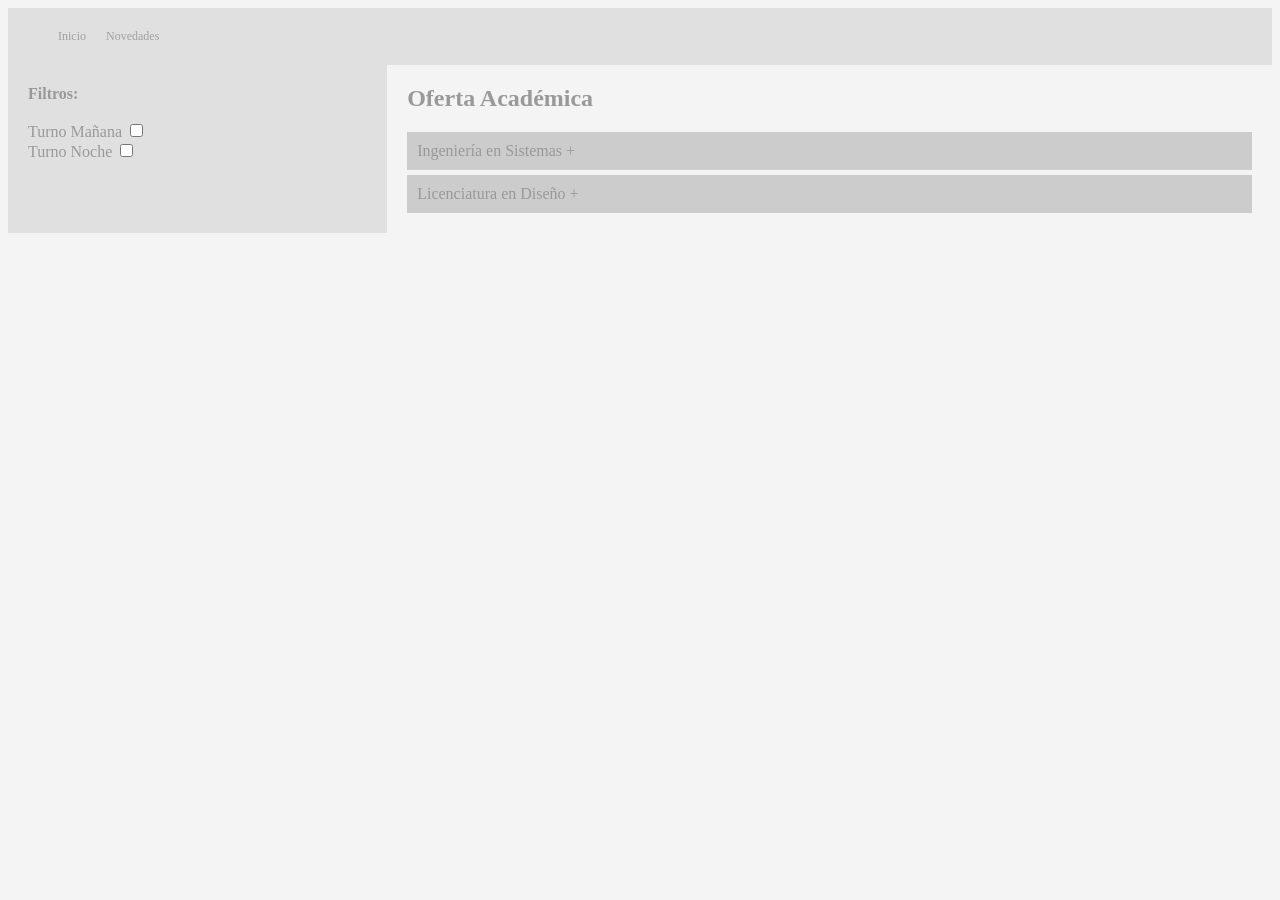
==== carreras.html @ f97b5c4b "fix: improved directories structure" ====
<html lang="es">

    <head>
        <title>Carreras</title>
        <link rel="stylesheet" href="css/styles.css">
    </head>

    <body>
        <div class="nav-menu">
            <ul>
                <li><a href="index.html">Inicio</a></li>
                <li><a href="novedades.html">Novedades</a></li>
            </ul>
        </div>

        <table width="100%" border="0" cellspacing="0" cellpadding="20">
            <tr>
                <td width="30%" bgcolor="#e0e0e0" valign="top">
                    <span style="font-weight: bold;">Filtros:</span><br><br>
                    Turno Mañana <input type="checkbox"><br>
                    Turno Noche <input type="checkbox">
                </td>
                <td width="70%" valign="top">
                    <h2>Oferta Académica</h2>

                    <div class="acordeon-header" onclick="toggleAcordeon('panel1')"
                        style="background:#ccc; padding:10px; cursor:pointer;">
                        Ingeniería en Sistemas <span>+</span>
                    </div>
                    <div id="panel1" style="display:none; padding:10px; border:1px solid #ccc;">
                        Duración: 5 años. Requiere curso de ingreso.
                    </div>

                    <div class="acordeon-header" onclick="toggleAcordeon('panel2')"
                        style="background:#ccc; padding:10px; cursor:pointer; margin-top:5px;">
                        Licenciatura en Diseño <span>+</span>
                    </div>
                    <div id="panel2" style="display:none; padding:10px; border:1px solid #ccc;">
                        Duración: 4 años. Modalidad híbrida.
                    </div>
                </td>
            </tr>
        </table>

        <script>
            // ERROR: Lógica de acordeón que solo funciona con click del mouse
            function toggleAcordeon(id) {
                var x = document.getElementById(id);
                if (x.style.display === "none") {
                    x.style.display = "block";
                } else {
                    x.style.display = "none";
                }
            }
        </script>
    </body>

</html>
---- css/styles.css ----
/* ESTILOS INACCESIBLES */
* {
  /* ¡Grave error! Elimina el indicador visual para navegación por teclado */
  outline: none !important; 
}

body {
  font-family: "Times New Roman", Times, serif; /* Tipografía poco amigable para dislexia */
  font-size: 12px; /* Muy pequeño */
  color: #999999; /* Contraste bajísimo contra fondo blanco */
  background-color: #f4f4f4;
  line-height: 1.1; /* Párrafos apretados, difícil lectura */
}

/* Menú horizontal inaccesible */
.nav-menu {
  background-color: #e0e0e0;
  padding: 10px;
}

.nav-menu ul {
  list-style: none;
  display: flex;
}

.nav-menu li {
  margin-right: 20px;
  position: relative;
}

.nav-menu a {
  color: #a0a0a0; /* Contraste terrible */
  text-decoration: none;
}

/* Submenú que solo funciona con HOVER de mouse, no con teclado */
.submenu {
  display: none;
  position: absolute;
  background: #fff;
}

.nav-menu li:hover .submenu {
  display: block; 
}

/* Botones genéricos */
.btn {
  background-color: #4CAF50;
  color: #4CAF50; /* Texto del mismo color que el fondo casi */
  border: none;
  padding: 5px 10px;
  cursor: pointer;
}

/* Modal Inaccesible */
#promoModal {
  display: none;
  position: fixed;
  top: 30%;
  left: 30%;
  width: 400px;
  background: white;
  border: 1px solid #ccc;
  padding: 20px;
  z-index: 1000;
  /* Sin shadow DOM, ni backdrop que impida interactuar con el fondo */
}

/* Formulario Inaccesible */
input[type="text"], input[type="password"] {
  border: 1px solid #ccc;
  padding: 5px;
  color: #ccc; /* Texto introducido casi invisible */
}

.error-text {
  color: red; /* Error indicado SOLO por color, malo para daltonismo */
}

.fake-checkbox {
  width: 15px;
  height: 15px;
  background: #eee;
  border: 1px solid #999;
  display: inline-block;
  /* No es enfocable, no tiene rol */
}
.fake-checkbox.checked {
  background: blue; /* Solo color, sin tilde visible */
}
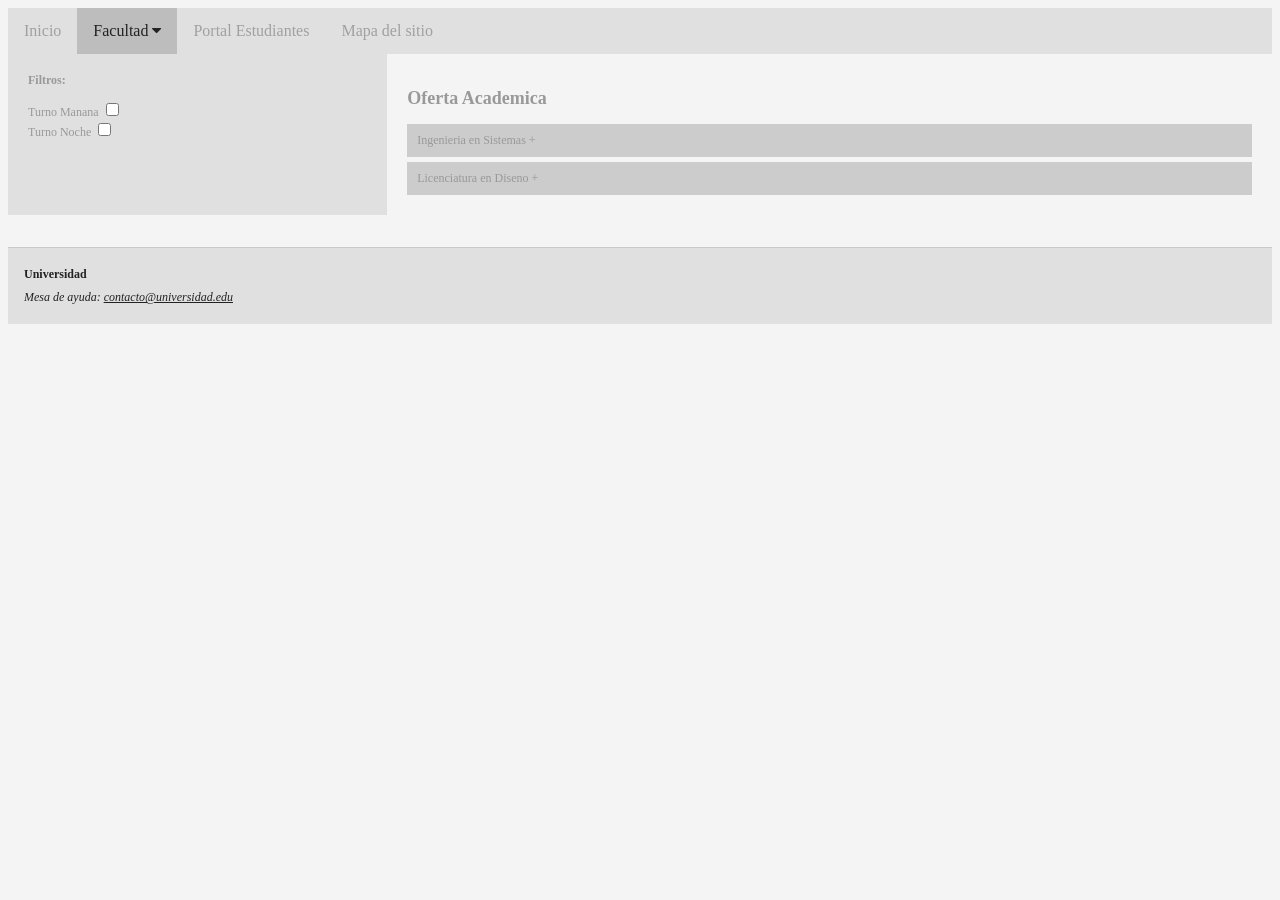
==== commit b92bc225: "feat: add shared footer and contextual page titles" ====
--- a/carreras.html
+++ b/carreras.html
@@ -1,58 +1,60 @@
+<!doctype html>
 <html lang="es">
 
-    <head>
-        <title>Carreras</title>
-        <link rel="stylesheet" href="css/styles.css">
-    </head>
+  <head>
+    <meta charset="utf-8">
+    <meta name="viewport" content="width=device-width, initial-scale=1">
+    <title>Universidad | Carreras</title>
+    <link rel="stylesheet" href="https://cdnjs.cloudflare.com/ajax/libs/font-awesome/4.7.0/css/font-awesome.min.css">
+    <link rel="stylesheet" href="css/styles.css">
+    <link rel="stylesheet" href="css/navbar.css">
+  </head>
 
-    <body>
-        <div class="nav-menu">
-            <ul>
-                <li><a href="index.html">Inicio</a></li>
-                <li><a href="novedades.html">Novedades</a></li>
-            </ul>
-        </div>
+  <body>
+    <div data-include="site-header"></div>
+    <main id="main">
+      <table width="100%" border="0" cellspacing="0" cellpadding="20">
+        <tr>
+          <td width="30%" bgcolor="#e0e0e0" valign="top">
+            <span style="font-weight: bold;">Filtros:</span><br><br>
+            Turno Manana <input type="checkbox"><br>
+            Turno Noche <input type="checkbox">
+          </td>
+          <td width="70%" valign="top">
+            <h2>Oferta Academica</h2>
 
-        <table width="100%" border="0" cellspacing="0" cellpadding="20">
-            <tr>
-                <td width="30%" bgcolor="#e0e0e0" valign="top">
-                    <span style="font-weight: bold;">Filtros:</span><br><br>
-                    Turno Mañana <input type="checkbox"><br>
-                    Turno Noche <input type="checkbox">
-                </td>
-                <td width="70%" valign="top">
-                    <h2>Oferta Académica</h2>
+            <div class="acordeon-header" onclick="toggleAcordeon('panel1')"
+              style="background:#ccc; padding:10px; cursor:pointer;">
+              Ingenieria en Sistemas <span>+</span>
+            </div>
+            <div id="panel1" style="display:none; padding:10px; border:1px solid #ccc;">
+              Duracion: 5 anos. Requiere curso de ingreso.
+            </div>
 
-                    <div class="acordeon-header" onclick="toggleAcordeon('panel1')"
-                        style="background:#ccc; padding:10px; cursor:pointer;">
-                        Ingeniería en Sistemas <span>+</span>
-                    </div>
-                    <div id="panel1" style="display:none; padding:10px; border:1px solid #ccc;">
-                        Duración: 5 años. Requiere curso de ingreso.
-                    </div>
+            <div class="acordeon-header" onclick="toggleAcordeon('panel2')"
+              style="background:#ccc; padding:10px; cursor:pointer; margin-top:5px;">
+              Licenciatura en Diseno <span>+</span>
+            </div>
+            <div id="panel2" style="display:none; padding:10px; border:1px solid #ccc;">
+              Duracion: 4 anos. Modalidad hibrida.
+            </div>
+          </td>
+        </tr>
+      </table>
+    </main>
+    <div data-include="site-footer"></div>
 
-                    <div class="acordeon-header" onclick="toggleAcordeon('panel2')"
-                        style="background:#ccc; padding:10px; cursor:pointer; margin-top:5px;">
-                        Licenciatura en Diseño <span>+</span>
-                    </div>
-                    <div id="panel2" style="display:none; padding:10px; border:1px solid #ccc;">
-                        Duración: 4 años. Modalidad híbrida.
-                    </div>
-                </td>
-            </tr>
-        </table>
-
-        <script>
-            // ERROR: Lógica de acordeón que solo funciona con click del mouse
-            function toggleAcordeon(id) {
-                var x = document.getElementById(id);
-                if (x.style.display === "none") {
-                    x.style.display = "block";
-                } else {
-                    x.style.display = "none";
-                }
-            }
-        </script>
-    </body>
+    <script>
+      function toggleAcordeon(id) {
+        var x = document.getElementById(id);
+        if (x.style.display === "none") {
+          x.style.display = "block";
+        } else {
+          x.style.display = "none";
+        }
+      }
+    </script>
+    <script src="js/load-partials.js"></script>
+  </body>
 
 </html>
--- a/css/navbar.css
+++ b/css/navbar.css
@@ -0,0 +1,134 @@
+.skip {
+  position: absolute;
+  left: -10000px;
+  top: auto;
+  width: 1px;
+  height: 1px;
+  overflow: hidden;
+}
+
+.skip:focus {
+  position: static;
+  width: auto;
+  height: auto;
+}
+
+.site-header {
+  position: relative;
+}
+
+/* The navigation menu */
+.navbar {
+  overflow: hidden;
+  background-color: #e0e0e0;
+}
+
+/* Navigation links */
+.navbar a {
+  float: left;
+  font-size: 16px;
+  color: #a0a0a0;
+  text-align: center;
+  padding: 14px 16px;
+  text-decoration: none;
+}
+
+/* The subnavigation menu */
+.subnav {
+  float: left;
+  overflow: hidden;
+}
+
+/* Subnav button */
+.subnav .subnavbtn {
+  font-size: 16px;
+  border: none;
+  color: #a0a0a0;
+  padding: 14px 16px;
+  background-color: inherit;
+  font-family: inherit;
+  margin: 0;
+  cursor: pointer;
+}
+
+/* Add a background color to navigation links on hover */
+.navbar a:hover, .subnav:hover .subnavbtn {
+  background-color: #a0a0a0;
+}
+
+/* Style the subnav content - positioned absolute */
+.subnav-content {
+  display: none;
+  position: absolute;
+  left: 0;
+  background-color: #a0a0a0;
+  width: 100%;
+  z-index: 1;
+}
+
+/* Style the subnav links */
+.subnav-content a {
+  float: left;
+  color: #aaa;
+  text-decoration: none;
+}
+
+/* Add a grey background color on hover */
+.subnav-content a:hover {
+  background-color: #eee;
+  color: black;
+}
+
+/* When you move the mouse over the subnav container, open the subnav content */
+.subnav:hover .subnav-content {
+  display: block;
+}
+
+.subnav.open .subnav-content {
+  display: block;
+}
+
+.navbar a.active,
+.subnav.has-active .subnavbtn {
+  background-color: #bdbdbd;
+  color: #222;
+}
+
+.navbar a:focus-visible,
+.subnav .subnavbtn:focus-visible,
+.subnav-content a:focus-visible,
+.footer-nav a:focus-visible,
+.site-footer-contact a:focus-visible {
+  outline: 3px solid #111;
+  outline-offset: 2px;
+}
+
+.site-footer {
+  margin-top: 32px;
+  padding: 20px 16px;
+  background-color: #e0e0e0;
+  border-top: 1px solid #c8c8c8;
+}
+
+.site-footer-title {
+  margin: 0 0 10px;
+  font-weight: bold;
+  color: #222;
+}
+
+.footer-nav {
+  display: flex;
+  flex-wrap: wrap;
+  gap: 12px;
+  margin-bottom: 10px;
+}
+
+.footer-nav a,
+.site-footer-contact,
+.site-footer-contact a {
+  color: #222;
+}
+
+.site-footer-contact {
+  margin: 0;
+}
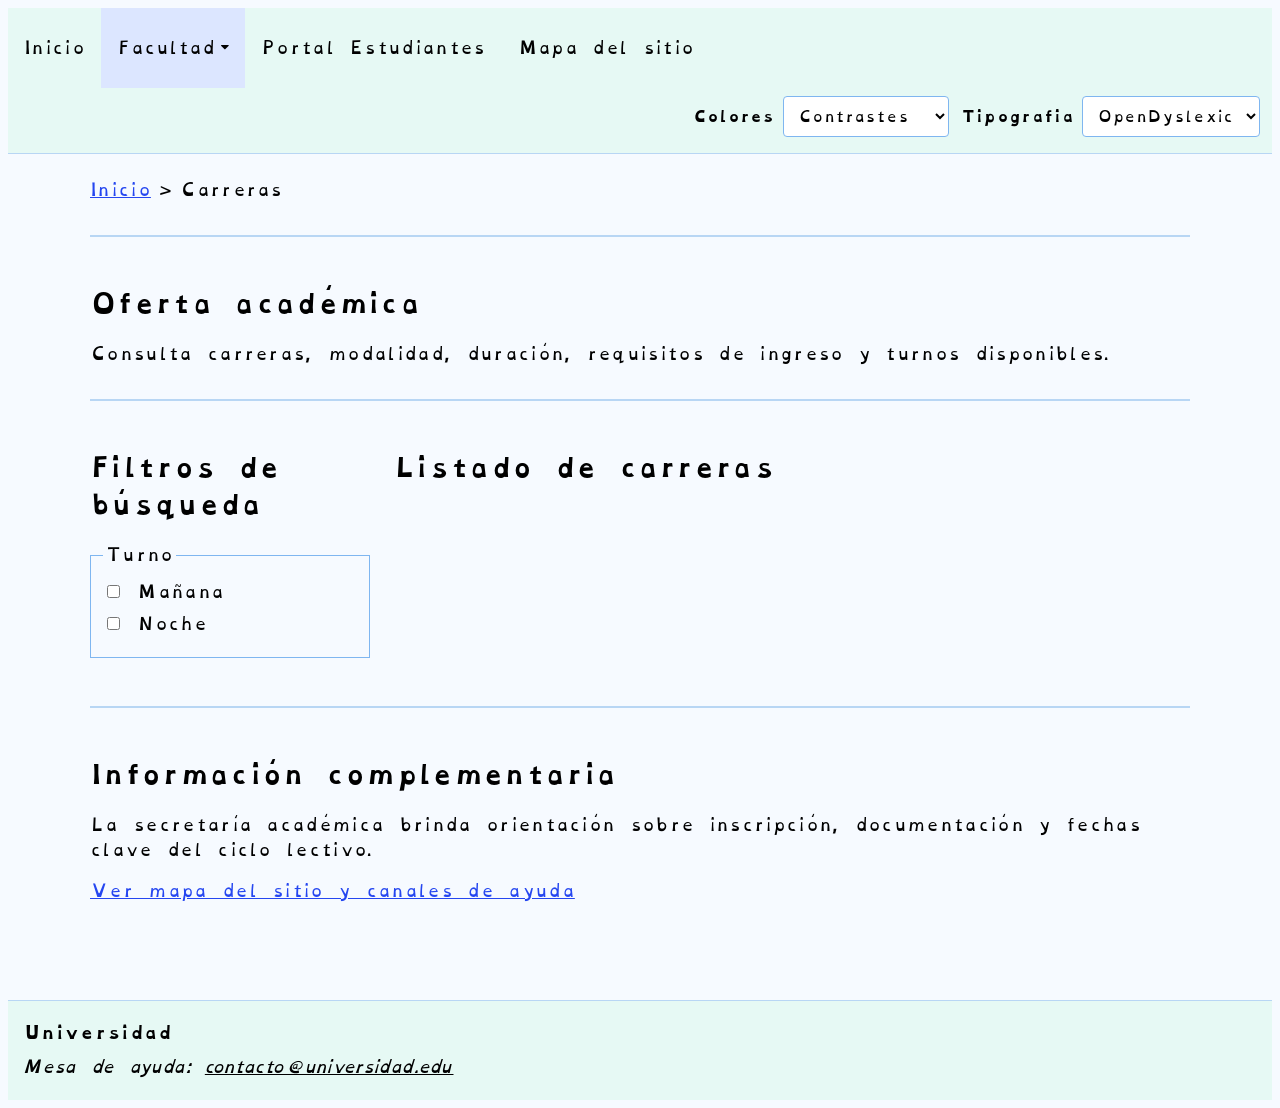
==== commit c47ed6b3: "fix(nav): align faculty button and restore icon" ====
--- a/carreras.html
+++ b/carreras.html
@@ -1,6 +1,5 @@
 <!doctype html>
 <html lang="es">
-
   <head>
     <meta charset="utf-8">
     <meta name="viewport" content="width=device-width, initial-scale=1">
@@ -8,53 +7,57 @@
     <link rel="stylesheet" href="https://cdnjs.cloudflare.com/ajax/libs/font-awesome/4.7.0/css/font-awesome.min.css">
     <link rel="stylesheet" href="css/styles.css">
     <link rel="stylesheet" href="css/navbar.css">
+    <link rel="stylesheet" href="css/global.css">
   </head>
-
   <body>
     <div data-include="site-header"></div>
-    <main id="main">
-      <table width="100%" border="0" cellspacing="0" cellpadding="20">
-        <tr>
-          <td width="30%" bgcolor="#e0e0e0" valign="top">
-            <span style="font-weight: bold;">Filtros:</span><br><br>
-            Turno Manana <input type="checkbox"><br>
-            Turno Noche <input type="checkbox">
-          </td>
-          <td width="70%" valign="top">
-            <h2>Oferta Academica</h2>
+    <main id="main" class="page-shell">
+      <nav class="breadcrumb" aria-label="Breadcrumb">
+        <ol>
+          <li><a href="index.html">Inicio</a></li>
+          <li aria-current="page">Carreras</li>
+        </ol>
+      </nav>
 
-            <div class="acordeon-header" onclick="toggleAcordeon('panel1')"
-              style="background:#ccc; padding:10px; cursor:pointer;">
-              Ingenieria en Sistemas <span>+</span>
-            </div>
-            <div id="panel1" style="display:none; padding:10px; border:1px solid #ccc;">
-              Duracion: 5 anos. Requiere curso de ingreso.
-            </div>
+      <section class="page-intro">
+        <h1>Oferta académica</h1>
+        <p>Consulta carreras, modalidad, duración, requisitos de ingreso y turnos disponibles.</p>
+      </section>
 
-            <div class="acordeon-header" onclick="toggleAcordeon('panel2')"
-              style="background:#ccc; padding:10px; cursor:pointer; margin-top:5px;">
-              Licenciatura en Diseno <span>+</span>
-            </div>
-            <div id="panel2" style="display:none; padding:10px; border:1px solid #ccc;">
-              Duracion: 4 anos. Modalidad hibrida.
-            </div>
-          </td>
-        </tr>
-      </table>
+      <div class="content-grid">
+        <section class="filters-panel">
+          <h2>Filtros de búsqueda</h2>
+          <form id="career-filters">
+            <fieldset>
+              <legend>Turno</legend>
+              <label>
+                <input type="checkbox" name="shift" value="mañana">
+                Mañana
+              </label>
+              <label>
+                <input type="checkbox" name="shift" value="noche">
+                Noche
+              </label>
+            </fieldset>
+          </form>
+        </section>
+
+        <section class="career-results">
+          <h2>Listado de carreras</h2>
+          <p id="careers-count" class="helper-text"></p>
+          <div id="careers-list" class="career-list"></div>
+        </section>
+      </div>
+
+      <aside class="support-panel">
+        <h2>Información complementaria</h2>
+        <p>La secretaría académica brinda orientación sobre inscripción, documentación y fechas clave del ciclo lectivo.</p>
+        <p><a href="mapa.html">Ver mapa del sitio y canales de ayuda</a></p>
+      </aside>
     </main>
     <div data-include="site-footer"></div>
 
-    <script>
-      function toggleAcordeon(id) {
-        var x = document.getElementById(id);
-        if (x.style.display === "none") {
-          x.style.display = "block";
-        } else {
-          x.style.display = "none";
-        }
-      }
-    </script>
     <script src="js/load-partials.js"></script>
+    <script type="module" src="js/render-careers.js"></script>
   </body>
-
-</html>+</html>
--- a/css/styles.css
+++ b/css/styles.css
@@ -1,91 +1,222 @@
-/* ESTILOS INACCESIBLES */
-* {
-  /* ¡Grave error! Elimina el indicador visual para navegación por teclado */
-  outline: none !important; 
-}
-
 body {
-  font-family: "Times New Roman", Times, serif; /* Tipografía poco amigable para dislexia */
-  font-size: 12px; /* Muy pequeño */
-  color: #999999; /* Contraste bajísimo contra fondo blanco */
-  background-color: #f4f4f4;
-  line-height: 1.1; /* Párrafos apretados, difícil lectura */
-}
-
-/* Menú horizontal inaccesible */
-.nav-menu {
-  background-color: #e0e0e0;
-  padding: 10px;
-}
-
-.nav-menu ul {
+  font-family: var(--font-family-base);
+  font-size: var(--font-size-base);
+  color: var(--color-text-default);
+  background-color: var(--color-bg-page);
+  line-height: var(--line-height-base);
+  letter-spacing: var(--letter-spacing-base);
+}
+
+main {
+  max-width: 1100px;
+  margin: 0 auto;
+  padding: 24px 20px 40px;
+}
+
+main > nav.breadcrumb {
+  margin-bottom: 0;
+}
+
+main > :is(section, aside, .content-grid, .support-panel, .page-intro):not(#promoModal),
+main > section > section {
+  position: relative;
+}
+
+main > nav.breadcrumb + :is(section, aside, .content-grid, .support-panel, .page-intro):not(#promoModal),
+main > :is(section, aside, .content-grid, .support-panel, .page-intro):not(#promoModal) + :is(section, aside, .content-grid, .support-panel, .page-intro):not(#promoModal) {
+  margin-top: 32px;
+  padding-top: 28px;
+  border-top: 2px solid var(--color-border-subtle);
+}
+
+main > section > section + section {
+  margin-top: 28px;
+  padding-top: 24px;
+  border-top: 2px solid var(--color-border-subtle);
+}
+
+.page-section {
+  padding: 20px 0;
+}
+
+.page-section--spacious {
+  padding: 30px 0;
+}
+
+.page-section > :first-child {
+  margin-top: 0;
+}
+
+hr,
+.section-divider {
+  border: 0;
+  border-top: 2px solid var(--color-border-strong);
+  margin: 32px 0;
+}
+
+img,
+video {
+  max-width: 100%;
+  height: auto;
+}
+
+.content-grid {
+  display: grid;
+  grid-template-columns: minmax(220px, 280px) minmax(0, 1fr);
+  gap: 24px;
+  align-items: start;
+}
+
+.breadcrumb ol {
+  display: flex;
+  flex-wrap: wrap;
   list-style: none;
+  padding: 0;
+  margin: 0 0 16px;
+  gap: 8px;
+}
+
+.breadcrumb li + li::before {
+  content: ">";
+  margin-right: 8px;
+  color: inherit;
+}
+
+.page-intro,
+.content-grid,
+.support-panel,
+.career-card {
+  margin-bottom: 24px;
+}
+
+fieldset {
+  margin: 0 0 16px;
+}
+
+#career-filters fieldset {
+  border: 1px solid var(--color-border-strong);
+  padding: 12px;
+}
+
+label {
+  display: block;
+  margin-bottom: 8px;
+}
+
+.career-list {
+  display: grid;
+  gap: 16px;
+}
+
+.helper-text,
+.career-meta,
+.empty-state,
+.error-text {
+  margin-bottom: 12px;
+}
+
+.search-inline {
   display: flex;
-}
-
-.nav-menu li {
-  margin-right: 20px;
-  position: relative;
-}
-
-.nav-menu a {
-  color: #a0a0a0; /* Contraste terrible */
-  text-decoration: none;
-}
-
-/* Submenú que solo funciona con HOVER de mouse, no con teclado */
-.submenu {
-  display: none;
+  gap: 8px;
+  align-items: center;
+}
+
+.info-block ul {
+  margin: 0 0 12px;
+  padding-left: 20px;
+}
+
+.news-archive {
+  display: grid;
+  gap: 20px;
+}
+
+.news-article {
+  padding-bottom: 20px;
+  border-bottom: 1px solid var(--color-border-subtle);
+}
+
+.news-article:last-child {
+  border-bottom: 0;
+}
+
+.news-article:target {
+  scroll-margin-top: 24px;
+}
+
+.news-summary {
+  font-weight: bold;
+}
+
+.honeypot-field {
   position: absolute;
-  background: #fff;
-}
-
-.nav-menu li:hover .submenu {
-  display: block; 
-}
-
-/* Botones genéricos */
+  left: -9999px;
+  width: 1px;
+  height: 1px;
+  overflow: hidden;
+}
+
+button,
+input,
+select,
+textarea {
+  font: inherit;
+}
+
+/* Botones genericos */
 .btn {
-  background-color: #4CAF50;
-  color: #4CAF50; /* Texto del mismo color que el fondo casi */
-  border: none;
+  background-color: var(--color-brand-strong);
+  color: var(--color-text-on-brand);
+  border: 1px solid var(--color-brand-strong);
   padding: 5px 10px;
   cursor: pointer;
 }
 
-/* Modal Inaccesible */
+/* Modal inaccesible */
 #promoModal {
   display: none;
   position: fixed;
   top: 30%;
   left: 30%;
   width: 400px;
-  background: white;
-  border: 1px solid #ccc;
+  background: var(--color-bg-surface);
+  border: 1px solid var(--color-border-subtle);
   padding: 20px;
   z-index: 1000;
-  /* Sin shadow DOM, ni backdrop que impida interactuar con el fondo */
-}
-
-/* Formulario Inaccesible */
-input[type="text"], input[type="password"] {
-  border: 1px solid #ccc;
+  box-shadow: var(--shadow-soft);
+  /* Pendiente de una fase posterior: backdrop, foco y cierre por teclado. */
+}
+
+/* Formularios con problemas visuales que se corrigen en fases posteriores */
+input[type="text"],
+input[type="password"],
+input[type="search"] {
+  border: 1px solid var(--color-border-subtle);
+  background-color: var(--color-bg-surface);
   padding: 5px;
-  color: #ccc; /* Texto introducido casi invisible */
+  color: var(--color-text-default);
 }
 
 .error-text {
-  color: red; /* Error indicado SOLO por color, malo para daltonismo */
-}
-
-.fake-checkbox {
-  width: 15px;
-  height: 15px;
-  background: #eee;
-  border: 1px solid #999;
-  display: inline-block;
-  /* No es enfocable, no tiene rol */
-}
-.fake-checkbox.checked {
-  background: blue; /* Solo color, sin tilde visible */
-}
+  color: var(--color-error);
+}
+
+@media (max-width: 768px) {
+  main {
+    padding: 20px 16px 32px;
+  }
+
+  .page-section,
+  .page-section--spacious {
+    padding: 20px 0;
+  }
+
+  .content-grid {
+    grid-template-columns: 1fr;
+  }
+
+  .search-inline {
+    flex-direction: column;
+    align-items: flex-start;
+  }
+}
--- a/css/navbar.css
+++ b/css/navbar.css
@@ -8,112 +8,163 @@
 }
 
 .skip:focus {
-  position: static;
+  position: absolute;
+  left: 12px;
+  top: 12px;
   width: auto;
   height: auto;
+  padding: 8px 12px;
+  background-color: var(--color-bg-surface);
+  color: var(--color-text-strong);
+  outline: 3px solid var(--color-focus-ring);
+  outline-offset: 2px;
+  z-index: 20;
 }
 
 .site-header {
   position: relative;
 }
 
-/* The navigation menu */
 .navbar {
-  overflow: hidden;
-  background-color: #e0e0e0;
-}
-
-/* Navigation links */
-.navbar a {
-  float: left;
+  display: flex;
+  flex-wrap: wrap;
+  align-items: stretch;
+  gap: 0;
+  background-color: var(--color-bg-nav);
+  border-bottom: 1px solid var(--color-border-subtle);
+}
+
+.navbar > a,
+.subnav {
+  display: flex;
+  align-items: stretch;
+}
+
+.navbar > a,
+.subnav .subnavbtn {
+  display: inline-flex;
+  align-items: center;
+  justify-content: center;
+  min-height: 52px;
+  padding: 14px 16px;
+  border: 0;
+  background-color: transparent;
+  color: var(--color-text-default);
   font-size: 16px;
-  color: #a0a0a0;
+  line-height: 1.2;
   text-align: center;
-  padding: 14px 16px;
   text-decoration: none;
-}
-
-/* The subnavigation menu */
+  font-family: inherit;
+  cursor: pointer;
+}
+
+.subnav .subnavbtn {
+  appearance: none;
+  -webkit-appearance: none;
+  border-radius: 0;
+  height: 100%;
+}
+
+.navbar > a:hover,
+.navbar > a:focus-visible,
+.subnav:hover .subnavbtn,
+.subnav .subnavbtn:focus-visible {
+  background-color: var(--color-bg-subnav-hover);
+  color: var(--color-text-strong);
+}
+
 .subnav {
-  float: left;
-  overflow: hidden;
-}
-
-/* Subnav button */
-.subnav .subnavbtn {
-  font-size: 16px;
-  border: none;
-  color: #a0a0a0;
-  padding: 14px 16px;
-  background-color: inherit;
-  font-family: inherit;
-  margin: 0;
-  cursor: pointer;
-}
-
-/* Add a background color to navigation links on hover */
-.navbar a:hover, .subnav:hover .subnavbtn {
-  background-color: #a0a0a0;
-}
-
-/* Style the subnav content - positioned absolute */
+  position: relative;
+}
+
 .subnav-content {
   display: none;
   position: absolute;
+  top: 100%;
   left: 0;
-  background-color: #a0a0a0;
-  width: 100%;
-  z-index: 1;
-}
-
-/* Style the subnav links */
+  min-width: 220px;
+  background-color: var(--color-bg-surface);
+  border: 1px solid var(--color-border-subtle);
+  box-shadow: var(--shadow-soft);
+  z-index: 10;
+}
+
 .subnav-content a {
-  float: left;
-  color: #aaa;
+  display: block;
+  padding: 12px 16px;
+  color: var(--color-text-default);
   text-decoration: none;
 }
 
-/* Add a grey background color on hover */
-.subnav-content a:hover {
-  background-color: #eee;
-  color: black;
-}
-
-/* When you move the mouse over the subnav container, open the subnav content */
-.subnav:hover .subnav-content {
-  display: block;
-}
-
+.subnav-content a:hover,
+.subnav-content a:focus-visible {
+  background-color: var(--color-bg-subnav-hover);
+  color: var(--color-text-strong);
+}
+
+.subnav:hover .subnav-content,
 .subnav.open .subnav-content {
   display: block;
 }
 
 .navbar a.active,
 .subnav.has-active .subnavbtn {
-  background-color: #bdbdbd;
-  color: #222;
+  background-color: var(--color-bg-nav-active);
+  color: var(--color-text-strong);
+}
+
+.navbar-controls {
+  margin-left: auto;
+  display: flex;
+  flex-wrap: wrap;
+  align-items: center;
+  gap: 12px;
+  padding: 8px 12px;
+}
+
+.navbar-control {
+  display: flex;
+  align-items: center;
+  gap: 8px;
+  color: var(--color-text-default);
+  font-size: 14px;
+}
+
+.navbar-control span {
+  font-weight: 700;
+}
+
+.navbar-control select {
+  min-height: 38px;
+  padding: 6px 10px;
+  border: 1px solid var(--color-border-strong);
+  border-radius: 4px;
+  background-color: var(--color-bg-surface);
+  color: var(--color-text-default);
+  font: inherit;
 }
 
 .navbar a:focus-visible,
 .subnav .subnavbtn:focus-visible,
 .subnav-content a:focus-visible,
+.navbar-control select:focus-visible,
 .footer-nav a:focus-visible,
 .site-footer-contact a:focus-visible {
-  outline: 3px solid #111;
+  outline: 3px solid var(--color-focus-ring);
   outline-offset: 2px;
 }
 
 .site-footer {
   margin-top: 32px;
   padding: 20px 16px;
-  background-color: #e0e0e0;
-  border-top: 1px solid #c8c8c8;
+  background-color: var(--color-bg-nav);
+  border-top: 1px solid var(--color-border-subtle);
 }
 
 .site-footer-title {
   margin: 0 0 10px;
-  font-weight: bold;
-  color: #222;
+  font-weight: 700;
+  color: var(--color-text-strong);
 }
 
 .footer-nav {
@@ -126,9 +177,58 @@
 .footer-nav a,
 .site-footer-contact,
 .site-footer-contact a {
-  color: #222;
+  color: var(--color-text-default);
 }
 
 .site-footer-contact {
   margin: 0;
 }
+
+@media (max-width: 960px) {
+  .navbar {
+    align-items: flex-start;
+  }
+
+  .navbar-controls {
+    width: 100%;
+    margin-left: 0;
+    padding-top: 0;
+    border-top: 1px solid var(--color-border-subtle);
+  }
+}
+
+@media (max-width: 640px) {
+  .navbar > a,
+  .subnav,
+  .subnav .subnavbtn {
+    width: 100%;
+    justify-content: flex-start;
+  }
+
+  .subnav-content {
+    position: static;
+    min-width: 100%;
+    box-shadow: none;
+    border-left: 0;
+    border-right: 0;
+  }
+
+  .navbar-controls,
+  .navbar-control {
+    width: 100%;
+  }
+
+  .navbar-control {
+    align-items: flex-start;
+    flex-direction: column;
+  }
+
+  .navbar-control select {
+    width: 100%;
+  }
+}
+
+.subnav-caret {
+  margin-left: 6px;
+  font-size: 0.85em;
+}
--- a/css/global.css
+++ b/css/global.css
@@ -0,0 +1,146 @@
+@font-face {
+  font-family: "OpenDyslexic";
+  src: url("../fonts/OpenDyslexic-Regular.otf") format("opentype");
+  font-style: normal;
+  font-weight: 400;
+  font-display: swap;
+}
+
+@font-face {
+  font-family: "OpenDyslexic";
+  src: url("../fonts/OpenDyslexic-Italic.otf") format("opentype");
+  font-style: italic;
+  font-weight: 400;
+  font-display: swap;
+}
+
+@font-face {
+  font-family: "OpenDyslexic";
+  src: url("../fonts/OpenDyslexic-Bold.otf") format("opentype");
+  font-style: normal;
+  font-weight: 700;
+  font-display: swap;
+}
+
+@font-face {
+  font-family: "OpenDyslexic";
+  src: url("../fonts/OpenDyslexic-BoldItalic.otf") format("opentype");
+  font-style: italic;
+  font-weight: 700;
+  font-display: swap;
+}
+
+:root,
+html[data-color-theme="contrastes"] {
+  --color-brand-strong: #2546F0;
+  --color-brand-highlight: #5928ED;
+  --color-brand-focus: #2546F0;
+  --color-text-on-brand: #FFFFFF;
+  --color-text-strong: #000000;
+  --color-text-default: #000000;
+  --color-text-muted: #111827;
+  --color-bg-page: #F6FAFF;
+  --color-bg-surface: #FFFFFF;
+  --color-bg-soft: #E8F6FF;
+  --color-bg-nav: #E6F9F4;
+  --color-bg-nav-active: #DCE6FF;
+  --color-bg-subnav-hover: #E8F6FF;
+  --color-border-subtle: #B8D6F4;
+  --color-border-strong: #7FB6F0;
+  --color-accent-warm: #00B4C5;
+  --color-accent-warm-soft: #E3FBFE;
+  --color-success: #00BF7D;
+  --color-error: #B91C1C;
+  --color-focus-ring: #2546F0;
+  --shadow-soft: 0 8px 24px rgba(15, 23, 42, 0.08);
+}
+
+html[data-color-theme="siu-guarani"] {
+  --color-brand-strong: #005A8D;
+  --color-brand-highlight: #1D4ED8;
+  --color-brand-focus: #0B5FFF;
+  --color-text-on-brand: #FFFFFF;
+  --color-text-strong: #0F172A;
+  --color-text-default: #1F2937;
+  --color-text-muted: #475569;
+  --color-bg-page: #F8FAFC;
+  --color-bg-surface: #FFFFFF;
+  --color-bg-soft: #EAF4FF;
+  --color-bg-nav: #EAF4FF;
+  --color-bg-nav-active: #D7EAFF;
+  --color-bg-subnav-hover: #F8FAFC;
+  --color-border-subtle: #C7D7E5;
+  --color-border-strong: #94A3B8;
+  --color-accent-warm: #8A5A00;
+  --color-accent-warm-soft: #FFF4D6;
+  --color-success: #0F766E;
+  --color-error: #B91C1C;
+  --color-focus-ring: #0B5FFF;
+  --shadow-soft: 0 8px 24px rgba(15, 23, 42, 0.08);
+}
+
+:root,
+html[data-font-theme="open-dyslexic"] {
+  --font-family-base: "OpenDyslexic", "Helvetica Neue", Helvetica, Arial, sans-serif;
+  --font-family-heading: var(--font-family-base);
+  --font-size-base: 16px;
+  --line-height-base: 1.55;
+  --letter-spacing-base: 0.02em;
+}
+
+html[data-font-theme="helvetica"] {
+  --font-family-base: "Helvetica Neue", Helvetica, Arial, sans-serif;
+  --font-family-heading: var(--font-family-base);
+  --font-size-base: 16px;
+  --line-height-base: 1.5;
+  --letter-spacing-base: 0.01em;
+}
+
+body {
+  font-family: var(--font-family-base);
+  font-size: var(--font-size-base);
+  line-height: var(--line-height-base);
+  letter-spacing: var(--letter-spacing-base);
+  background-color: var(--color-bg-page);
+  color: var(--color-text-default);
+}
+
+h1,
+h2,
+h3,
+h4,
+h5,
+h6,
+strong,
+b {
+  font-family: var(--font-family-heading);
+  color: var(--color-text-strong);
+}
+
+a {
+  color: var(--color-brand-strong);
+}
+
+a:hover,
+a:focus-visible {
+  color: var(--color-brand-highlight);
+}
+
+::selection {
+  background-color: var(--color-brand-highlight);
+  color: var(--color-text-on-brand);
+}
+
+.theme-surface {
+  background-color: var(--color-bg-surface);
+  color: var(--color-text-default);
+}
+
+.theme-surface-soft {
+  background-color: var(--color-bg-soft);
+  color: var(--color-text-default);
+}
+
+.theme-accent-warm {
+  color: var(--color-accent-warm);
+}
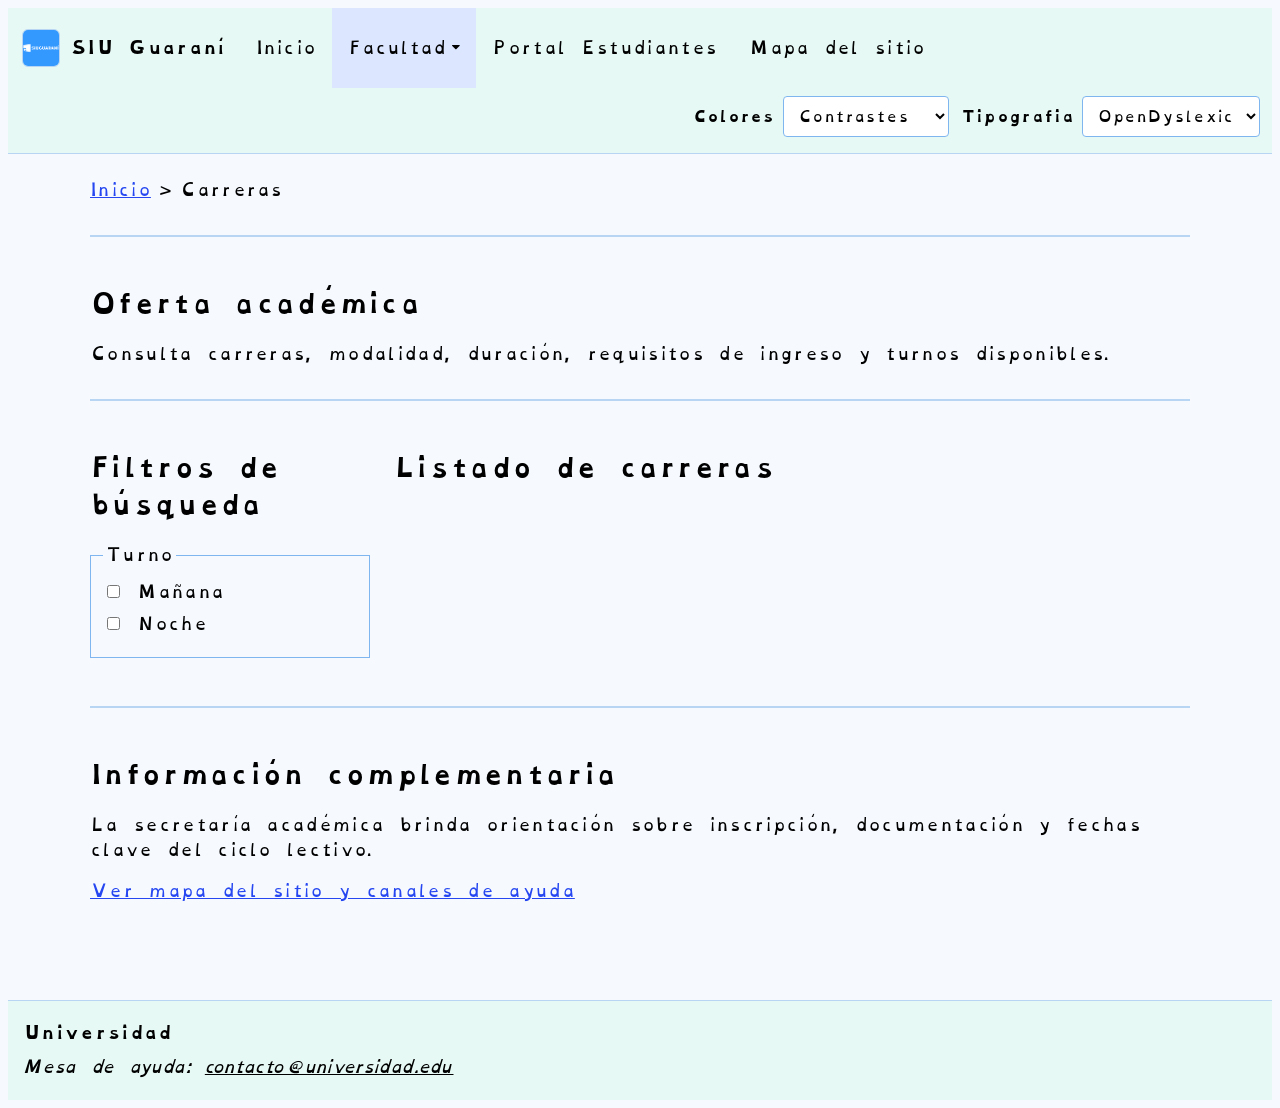
==== commit 96161050: "feat(nav): add branding and favicon orientation cues" ====
--- a/carreras.html
+++ b/carreras.html
@@ -3,7 +3,8 @@
   <head>
     <meta charset="utf-8">
     <meta name="viewport" content="width=device-width, initial-scale=1">
-    <title>Universidad | Carreras</title>
+    <title>SIU Guaran&iacute; | Carreras</title>
+    <link rel="icon" href="images/noticia_modulo_Guarani.ico" type="image/x-icon">
     <link rel="stylesheet" href="https://cdnjs.cloudflare.com/ajax/libs/font-awesome/4.7.0/css/font-awesome.min.css">
     <link rel="stylesheet" href="css/styles.css">
     <link rel="stylesheet" href="css/navbar.css">
@@ -20,19 +21,19 @@
       </nav>
 
       <section class="page-intro">
-        <h1>Oferta académica</h1>
-        <p>Consulta carreras, modalidad, duración, requisitos de ingreso y turnos disponibles.</p>
+        <h1>Oferta acad&eacute;mica</h1>
+        <p>Consulta carreras, modalidad, duraci&oacute;n, requisitos de ingreso y turnos disponibles.</p>
       </section>
 
       <div class="content-grid">
         <section class="filters-panel">
-          <h2>Filtros de búsqueda</h2>
+          <h2>Filtros de b&uacute;squeda</h2>
           <form id="career-filters">
             <fieldset>
               <legend>Turno</legend>
               <label>
-                <input type="checkbox" name="shift" value="mañana">
-                Mañana
+                <input type="checkbox" name="shift" value="ma&ntilde;ana">
+                Ma&ntilde;ana
               </label>
               <label>
                 <input type="checkbox" name="shift" value="noche">
@@ -50,8 +51,8 @@
       </div>
 
       <aside class="support-panel">
-        <h2>Información complementaria</h2>
-        <p>La secretaría académica brinda orientación sobre inscripción, documentación y fechas clave del ciclo lectivo.</p>
+        <h2>Informaci&oacute;n complementaria</h2>
+        <p>La secretar&iacute;a acad&eacute;mica brinda orientaci&oacute;n sobre inscripci&oacute;n, documentaci&oacute;n y fechas clave del ciclo lectivo.</p>
         <p><a href="mapa.html">Ver mapa del sitio y canales de ayuda</a></p>
       </aside>
     </main>
@@ -61,3 +62,4 @@
     <script type="module" src="js/render-careers.js"></script>
   </body>
 </html>
+
--- a/css/navbar.css
+++ b/css/navbar.css
@@ -34,13 +34,40 @@
   border-bottom: 1px solid var(--color-border-subtle);
 }
 
-.navbar > a,
+.navbar-brand,
+.navbar > a:not(.navbar-brand),
 .subnav {
   display: flex;
   align-items: stretch;
 }
 
-.navbar > a,
+.navbar-brand {
+  display: inline-flex;
+  align-items: center;
+  gap: 10px;
+  min-height: 52px;
+  padding: 8px 14px;
+  color: var(--color-text-strong);
+  text-decoration: none;
+  font-weight: 700;
+  background-color: transparent;
+}
+
+.navbar-brand__logo {
+  display: block;
+  width: 36px;
+  height: 36px;
+  object-fit: cover;
+  border-radius: 6px;
+  border: 1px solid var(--color-border-subtle);
+  background-color: var(--color-bg-surface);
+}
+
+.navbar-brand__text {
+  white-space: nowrap;
+}
+
+.navbar > a:not(.navbar-brand),
 .subnav .subnavbtn {
   display: inline-flex;
   align-items: center;
@@ -65,8 +92,10 @@
   height: 100%;
 }
 
-.navbar > a:hover,
-.navbar > a:focus-visible,
+.navbar-brand:hover,
+.navbar-brand:focus-visible,
+.navbar > a:not(.navbar-brand):hover,
+.navbar > a:not(.navbar-brand):focus-visible,
 .subnav:hover .subnavbtn,
 .subnav .subnavbtn:focus-visible {
   background-color: var(--color-bg-subnav-hover);
@@ -108,6 +137,7 @@
 }
 
 .navbar a.active,
+.navbar-brand.active,
 .subnav.has-active .subnavbtn {
   background-color: var(--color-bg-nav-active);
   color: var(--color-text-strong);
@@ -145,6 +175,7 @@
 }
 
 .navbar a:focus-visible,
+.navbar-brand:focus-visible,
 .subnav .subnavbtn:focus-visible,
 .subnav-content a:focus-visible,
 .navbar-control select:focus-visible,
@@ -198,7 +229,8 @@
 }
 
 @media (max-width: 640px) {
-  .navbar > a,
+  .navbar-brand,
+  .navbar > a:not(.navbar-brand),
   .subnav,
   .subnav .subnavbtn {
     width: 100%;
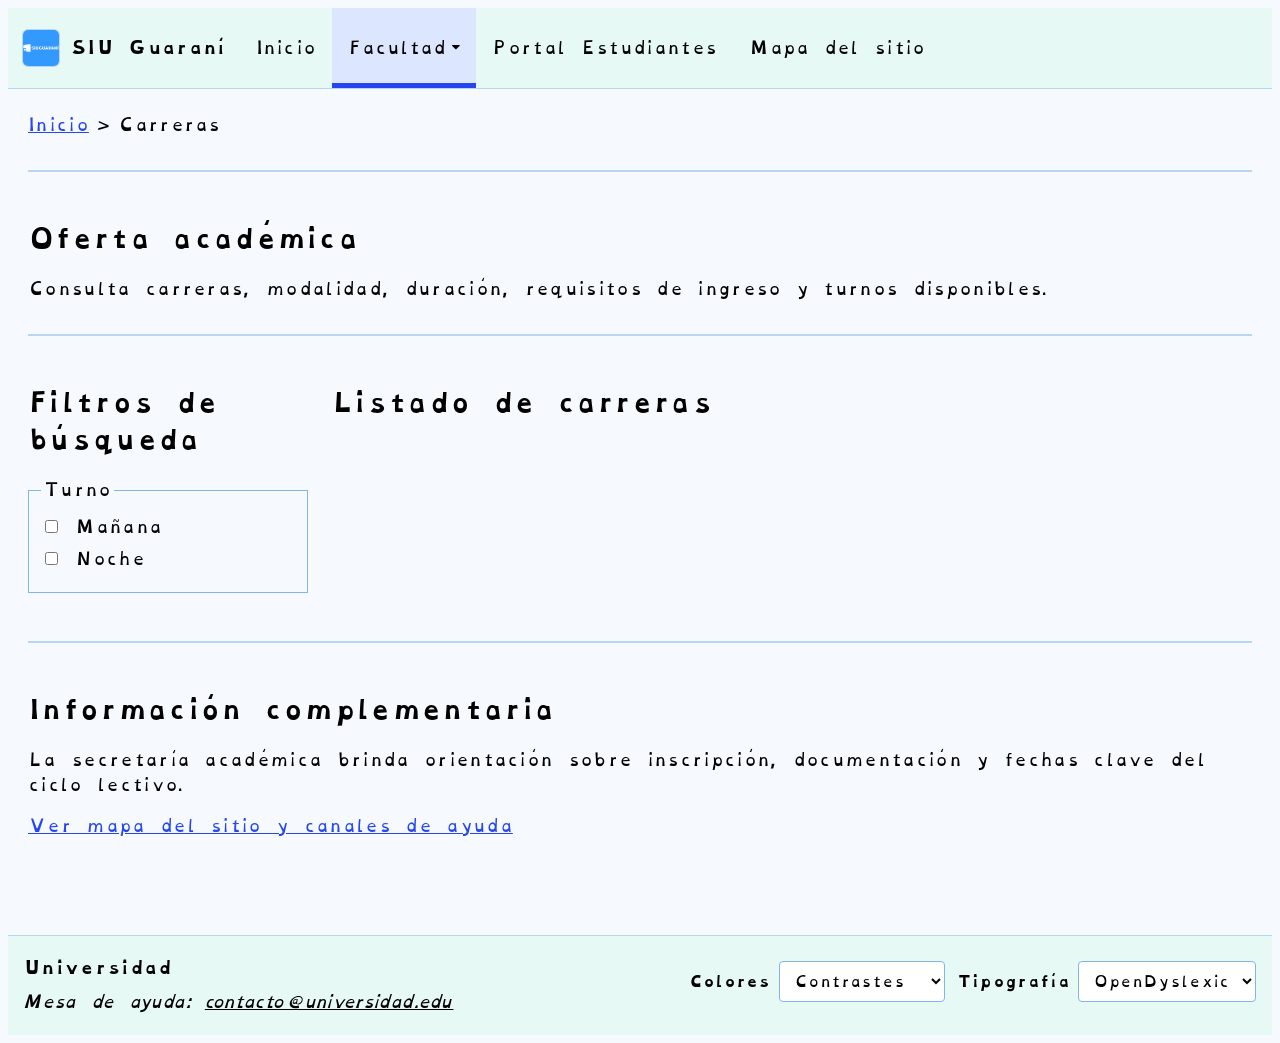
==== commit 0dc37dea: "refactor(js): split session, modal, and portal login flows" ====
--- a/carreras.html
+++ b/carreras.html
@@ -58,6 +58,7 @@
     </main>
     <div data-include="site-footer"></div>
 
+    <script src="js/session.js"></script>
     <script src="js/load-partials.js"></script>
     <script type="module" src="js/render-careers.js"></script>
   </body>
--- a/css/styles.css
+++ b/css/styles.css
@@ -8,8 +8,8 @@
 }
 
 main {
-  max-width: 1100px;
-  margin: 0 auto;
+  max-width: none;
+  margin: 0;
   padding: 24px 20px 40px;
 }
 
@@ -89,6 +89,31 @@
   margin-bottom: 24px;
 }
 
+.home-hero,
+.home-section {
+  text-align: left;
+}
+
+.home-hero > :not(.home-hero__media),
+.home-section > :not(.cards) {
+  max-width: 72ch;
+}
+
+.home-hero__media {
+  max-width: 740px;
+}
+
+.home-hero__media img {
+  display: block;
+  width: 100%;
+}
+
+.home-section .cards,
+.home-section .card,
+.home-section .info-block {
+  text-align: left;
+}
+
 fieldset {
   margin: 0 0 16px;
 }
@@ -113,6 +138,11 @@
 .empty-state,
 .error-text {
   margin-bottom: 12px;
+}
+
+.required-indicator {
+  color: var(--color-error);
+  font-weight: 700;
 }
 
 .search-inline {
@@ -172,19 +202,39 @@
   cursor: pointer;
 }
 
-/* Modal inaccesible */
-#promoModal {
+body.modal-open {
+  overflow: hidden;
+}
+
+.promo-modal[hidden] {
   display: none;
+}
+
+.promo-modal {
   position: fixed;
-  top: 30%;
-  left: 30%;
-  width: 400px;
-  background: var(--color-bg-surface);
-  border: 1px solid var(--color-border-subtle);
-  padding: 20px;
+  inset: 0;
+  display: grid;
+  place-items: center;
+  padding: 24px;
+  background-color: rgba(15, 23, 42, 0.52);
   z-index: 1000;
+}
+
+.promo-modal__dialog {
+  width: min(420px, 100%);
+  background-color: var(--color-bg-surface);
+  border: 1px solid var(--color-border-strong);
+  border-radius: 8px;
+  padding: 24px;
   box-shadow: var(--shadow-soft);
-  /* Pendiente de una fase posterior: backdrop, foco y cierre por teclado. */
+}
+
+.promo-modal__dialog > :first-child {
+  margin-top: 0;
+}
+
+.promo-modal__dialog > :last-child {
+  margin-bottom: 0;
 }
 
 /* Formularios con problemas visuales que se corrigen en fases posteriores */
--- a/css/navbar.css
+++ b/css/navbar.css
@@ -51,6 +51,7 @@
   text-decoration: none;
   font-weight: 700;
   background-color: transparent;
+  transition: background-color 0.15s ease, color 0.15s ease, box-shadow 0.15s ease;
 }
 
 .navbar-brand__logo {
@@ -83,6 +84,7 @@
   text-decoration: none;
   font-family: inherit;
   cursor: pointer;
+  transition: background-color 0.15s ease, color 0.15s ease, box-shadow 0.15s ease;
 }
 
 .subnav .subnavbtn {
@@ -97,9 +99,12 @@
 .navbar > a:not(.navbar-brand):hover,
 .navbar > a:not(.navbar-brand):focus-visible,
 .subnav:hover .subnavbtn,
-.subnav .subnavbtn:focus-visible {
-  background-color: var(--color-bg-subnav-hover);
-  color: var(--color-text-strong);
+.subnav .subnavbtn:focus-visible,
+.navbar-user:hover,
+.navbar-user:focus-visible {
+  background-color: var(--color-accent-warm-soft);
+  color: var(--color-text-strong);
+  box-shadow: inset 0 -4px 0 var(--color-brand-highlight);
 }
 
 .subnav {
@@ -123,12 +128,14 @@
   padding: 12px 16px;
   color: var(--color-text-default);
   text-decoration: none;
+  transition: background-color 0.15s ease, color 0.15s ease, box-shadow 0.15s ease;
 }
 
 .subnav-content a:hover,
 .subnav-content a:focus-visible {
-  background-color: var(--color-bg-subnav-hover);
-  color: var(--color-text-strong);
+  background-color: var(--color-accent-warm-soft);
+  color: var(--color-text-strong);
+  box-shadow: inset 4px 0 0 var(--color-brand-highlight);
 }
 
 .subnav:hover .subnav-content,
@@ -141,18 +148,56 @@
 .subnav.has-active .subnavbtn {
   background-color: var(--color-bg-nav-active);
   color: var(--color-text-strong);
-}
-
-.navbar-controls {
+  box-shadow: inset 0 -5px 0 var(--color-brand-strong);
+}
+
+.navbar-user {
   margin-left: auto;
+  display: inline-flex;
+  align-items: center;
+  gap: 8px;
+  min-height: 52px;
+  padding: 8px 14px;
+  border: 0;
+  background-color: transparent;
+  color: var(--color-text-strong);
+  font: inherit;
+  font-weight: 700;
+  white-space: nowrap;
+  cursor: pointer;
+}
+
+.navbar-user[hidden] {
+  display: none;
+}
+
+.site-footer {
+  margin-top: 32px;
+  padding: 20px 16px;
+  background-color: var(--color-bg-nav);
+  border-top: 1px solid var(--color-border-subtle);
+}
+
+.site-footer__inner {
   display: flex;
   flex-wrap: wrap;
   align-items: center;
+  justify-content: space-between;
+  gap: 16px;
+}
+
+.site-footer__content {
+  min-width: 220px;
+}
+
+.site-footer-controls {
+  display: flex;
+  flex-wrap: wrap;
+  align-items: center;
   gap: 12px;
-  padding: 8px 12px;
-}
-
-.navbar-control {
+}
+
+.site-footer-control {
   display: flex;
   align-items: center;
   gap: 8px;
@@ -160,11 +205,11 @@
   font-size: 14px;
 }
 
-.navbar-control span {
+.site-footer-control span {
   font-weight: 700;
 }
 
-.navbar-control select {
+.site-footer-control select {
   min-height: 38px;
   padding: 6px 10px;
   border: 1px solid var(--color-border-strong);
@@ -176,22 +221,16 @@
 
 .navbar a:focus-visible,
 .navbar-brand:focus-visible,
+.navbar-user:focus-visible,
 .subnav .subnavbtn:focus-visible,
 .subnav-content a:focus-visible,
-.navbar-control select:focus-visible,
+.site-footer-control select:focus-visible,
 .footer-nav a:focus-visible,
 .site-footer-contact a:focus-visible {
   outline: 3px solid var(--color-focus-ring);
   outline-offset: 2px;
 }
 
-.site-footer {
-  margin-top: 32px;
-  padding: 20px 16px;
-  background-color: var(--color-bg-nav);
-  border-top: 1px solid var(--color-border-subtle);
-}
-
 .site-footer-title {
   margin: 0 0 10px;
   font-weight: 700;
@@ -220,11 +259,12 @@
     align-items: flex-start;
   }
 
-  .navbar-controls {
+  .navbar-user {
     width: 100%;
     margin-left: 0;
-    padding-top: 0;
+    padding-top: 12px;
     border-top: 1px solid var(--color-border-subtle);
+    justify-content: flex-start;
   }
 }
 
@@ -232,7 +272,8 @@
   .navbar-brand,
   .navbar > a:not(.navbar-brand),
   .subnav,
-  .subnav .subnavbtn {
+  .subnav .subnavbtn,
+  .navbar-user {
     width: 100%;
     justify-content: flex-start;
   }
@@ -245,17 +286,17 @@
     border-right: 0;
   }
 
-  .navbar-controls,
-  .navbar-control {
+  .site-footer-controls,
+  .site-footer-control {
     width: 100%;
   }
 
-  .navbar-control {
+  .site-footer-control {
     align-items: flex-start;
     flex-direction: column;
   }
 
-  .navbar-control select {
+  .site-footer-control select {
     width: 100%;
   }
 }
